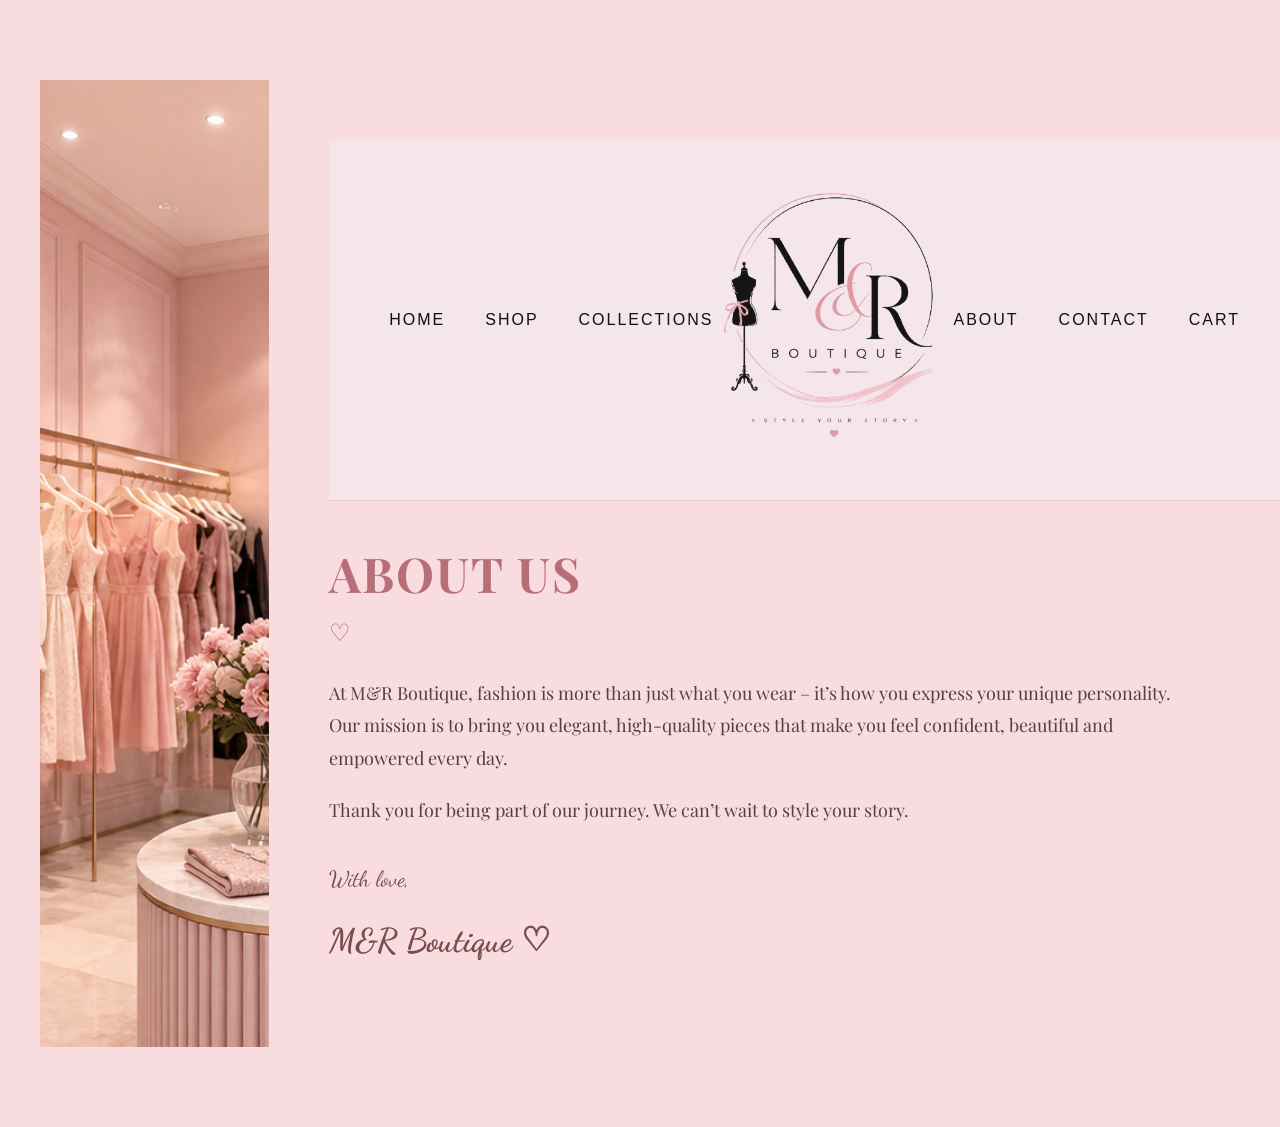
==== HOME/about.html @ abc67fbc "fyuruu" ====
<!DOCTYPE html>
<html lang="en">
<head>
  <meta charset="UTF-8">
  <meta name="viewport" content="width=device-width, initial-scale=1.0">
  <title>M&R Boutique - About Us</title>
  <link href="https://fonts.googleapis.com/css2?family=Playfair+Display:wght@400;600&family=Dancing+Script&display=swap" rel="stylesheet">
  <link rel="stylesheet" href="about.css">
</head>
<body>
  <section class="about-section">
    <div class="about-image">
      <img src="img/about.jpg.png" alt="M&R Boutique Interior">
    </div>

    <div class="about-text">
        <nav>
    <div class="left-menu">
        <a href="#">Home</a>
        <a href="#">Shop</a>
        <a href="#">Collections</a>
    </div>

    <div class="logo">
        <img src="img/logo.png" alt="M&R Boutique">
    </div>

    <div class="right-menu">
        <a href="about.html">About</a>
        <a href="#">Contact</a>
        <a href="#">Cart</a>
    </div>
    </nav>
      <h1>ABOUT US</h1>
      <div class="divider">♡</div>

      <p>
        At M&R Boutique, fashion is more than just what you wear –
        it’s how you express your unique personality. Our mission is to
        bring you elegant, high-quality pieces that make you feel
        confident, beautiful and empowered every day.
      </p>

      <p>
        Thank you for being part of our journey.
        We can’t wait to style your story.
      </p>

      <div class="signature">
        <span>With love,</span>
        <h2>M&R Boutique ♡</h2>
      </div>
    </div>
  </section>
</body>
</html>
---- HOME/about.css ----
body {
  margin: 0;
  font-family: 'Playfair Display', serif;
  background-color: #f8dce0;
  color: #5a3e3e;
}

/* Layout */
.about-section {
  display: flex;
  justify-content: center;
  align-items: stretch;
  max-width: 1200px;
  margin: 80px auto;
}

nav{
    width: 100%;
    background-color: #F4E6EA;
    display: flex;
    justify-content: space-between;
    align-items: center;
    padding: 20px 60px;
    border-bottom: 1px solid #e4c8d0;
}

.left-menu,.right-menu{
    display: flex;
    gap: 40px;
    align-items: center;
}

nav a{
    text-decoration: none;
    color: #111111;
    font-size: 16px;
    font-family: Arial, sans-serif;
    letter-spacing: 2px;
    text-transform: uppercase;
    transition: 0.3s;
}

nav a:hover{
    color: #DFA2B0;
}

.logo{
    display: flex;
    justify-content: center;
    align-items: center;
}

.logo img{
    width: 300px;
    height: auto;
    transition: 0.3s;
}

.logo img:hover{
    transform: scale(1.05);
}

.hero{
    background-color: #F4E6EA;
    min-height: 100vh;
}

/* Left side image */
.about-image {
  flex: 1;
}
.about-image img {
  width: 100%;
  height: 100%;
  object-fit: cover;
}

/* Right side text */
.about-text {
  flex: 1;
  padding: 60px;
  text-align: left;
}

.logo {
  width: 120px;
  margin-bottom: 20px;
}

.about-text h1 {
  font-size: 48px;
  color: #b76e79;
  letter-spacing: 2px;
  margin-bottom: 10px;
}

.divider {
  font-size: 24px;
  color: #b76e79;
  margin-bottom: 30px;
}

.about-text p {
  font-size: 18px;
  line-height: 1.8;
  margin-bottom: 20px;
}

.signature {
  font-family: 'Dancing Script', cursive;
  font-size: 22px;
  color: #7a4b4b;
  margin-top: 40px;
}
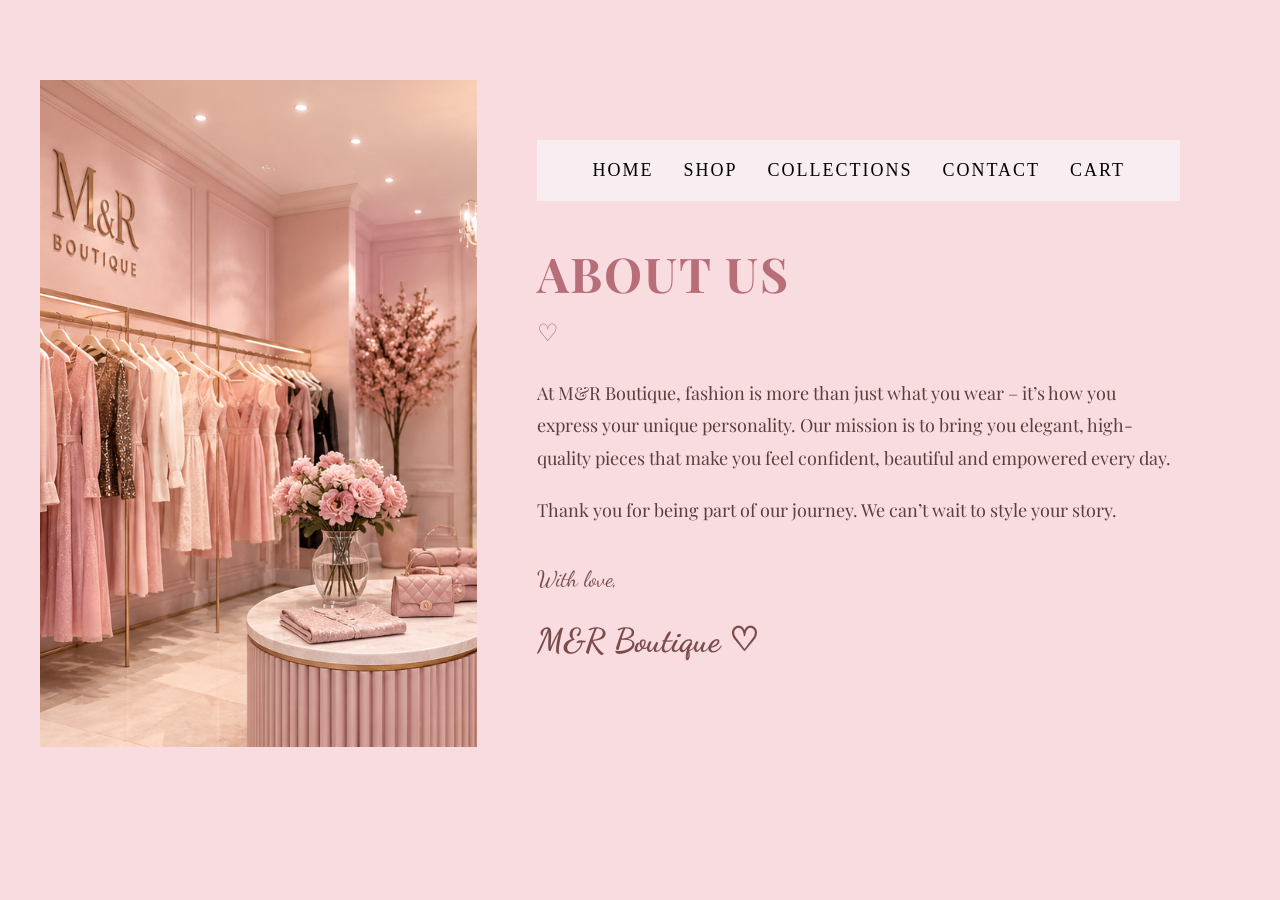
==== commit d211e2dd: "jytdyu57" ====
--- a/HOME/about.html
+++ b/HOME/about.html
@@ -8,28 +8,22 @@
   <link rel="stylesheet" href="about.css">
 </head>
 <body>
-  <section class="about-section">
+
+</nav>
+    <section class="about-section">
     <div class="about-image">
       <img src="img/about.jpg.png" alt="M&R Boutique Interior">
     </div>
 
     <div class="about-text">
-        <nav>
-    <div class="left-menu">
-        <a href="#">Home</a>
-        <a href="#">Shop</a>
-        <a href="#">Collections</a>
-    </div>
+      <nav class="navbar">
+    <a href="index.html">HOME</a>
+    <a href="shop.html">SHOP</a>
+    <a href="collection.html">COLLECTIONS</a>
+    <a href="contact.html">CONTACT</a>
+    <a href="cart.html">CART</a>
 
-    <div class="logo">
-        <img src="img/logo.png" alt="M&R Boutique">
-    </div>
 
-    <div class="right-menu">
-        <a href="about.html">About</a>
-        <a href="#">Contact</a>
-        <a href="#">Cart</a>
-    </div>
     </nav>
       <h1>ABOUT US</h1>
       <div class="divider">♡</div>
--- a/HOME/about.css
+++ b/HOME/about.css
@@ -5,7 +5,6 @@
   color: #5a3e3e;
 }
 
-/* Layout */
 .about-section {
   display: flex;
   justify-content: center;
@@ -14,58 +13,41 @@
   margin: 80px auto;
 }
 
-nav{
-    width: 100%;
-    background-color: #F4E6EA;
-    display: flex;
-    justify-content: space-between;
-    align-items: center;
-    padding: 20px 60px;
-    border-bottom: 1px solid #e4c8d0;
+/* Navbar */
+.navbar {
+  display: flex;
+  justify-content: space-between; /* ndan majtas/djathtas */
+  align-items: center;
+  background-color: #f8eef1;
+  padding: 20px 40px;
 }
 
-.left-menu,.right-menu{
-    display: flex;
-    gap: 40px;
-    align-items: center;
+.navbar a {
+  text-decoration: none;
+  color: #000;
+  font-size: 18px;
+  letter-spacing: 2px;
+  font-family: 'Times New Roman', serif;
+  margin: 0 15px; /* hapësirë mes linkëve */
+  transition: color 0.3s ease;
 }
 
-nav a{
-    text-decoration: none;
-    color: #111111;
-    font-size: 16px;
-    font-family: Arial, sans-serif;
-    letter-spacing: 2px;
-    text-transform: uppercase;
-    transition: 0.3s;
+.navbar a:hover {
+  color: #b76e79; /* efekt hover */
 }
 
-nav a:hover{
-    color: #DFA2B0;
+.left-menu, .right-menu {
+  display: flex;
+  align-items: center;
 }
 
-.logo{
-    display: flex;
-    justify-content: center;
-    align-items: center;
+/* Hero */
+.hero {
+  background-color: #F4E6EA;
+  min-height: 100vh;
 }
 
-.logo img{
-    width: 300px;
-    height: auto;
-    transition: 0.3s;
-}
-
-.logo img:hover{
-    transform: scale(1.05);
-}
-
-.hero{
-    background-color: #F4E6EA;
-    min-height: 100vh;
-}
-
-/* Left side image */
+/* About section */
 .about-image {
   flex: 1;
 }
@@ -75,16 +57,10 @@
   object-fit: cover;
 }
 
-/* Right side text */
 .about-text {
   flex: 1;
   padding: 60px;
   text-align: left;
-}
-
-.logo {
-  width: 120px;
-  margin-bottom: 20px;
 }
 
 .about-text h1 {
